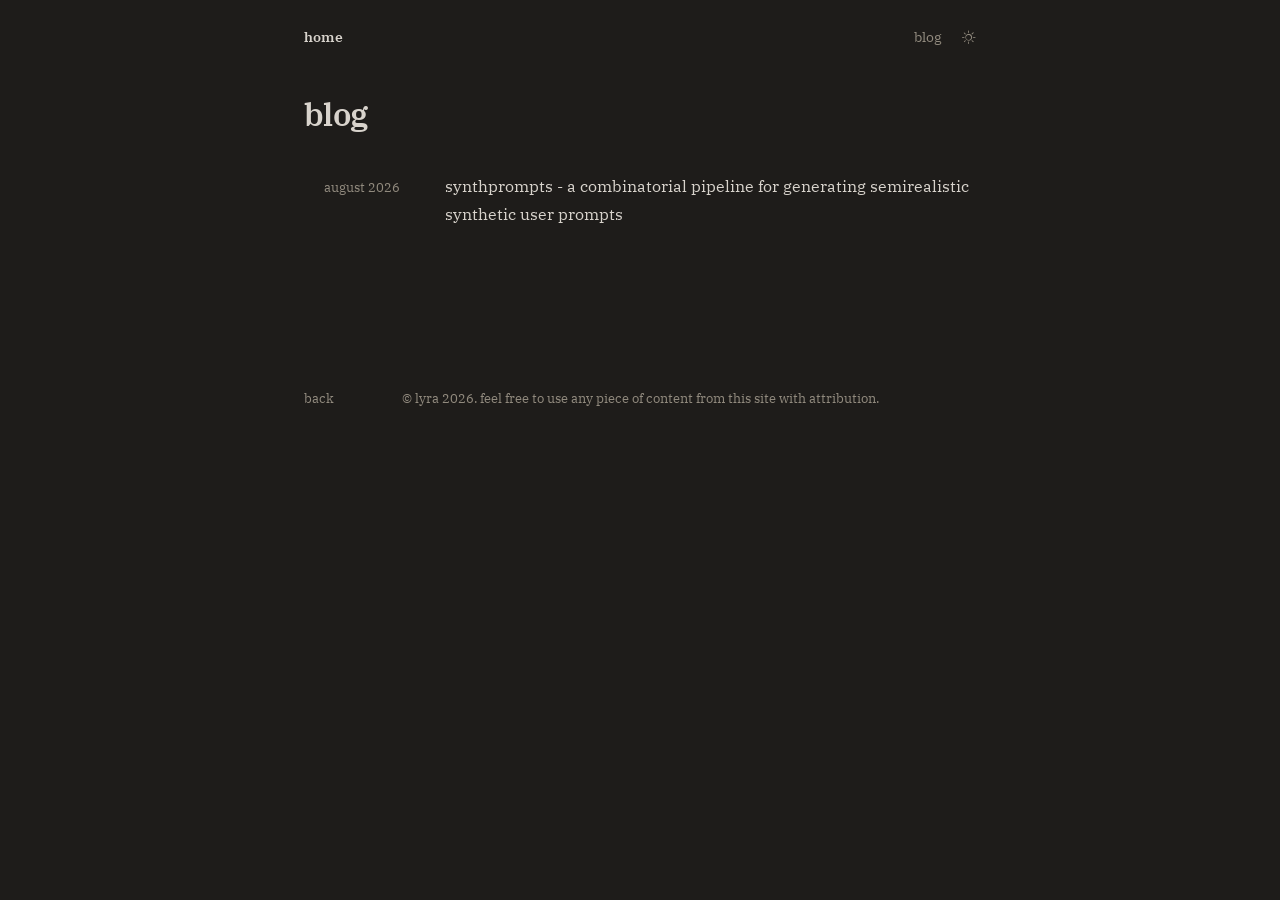
==== blog/index.html @ 7fa39a7b "clean urls: /blog/<slug>/ folders with self-locating post template, blog.html redirects legacy links" ====
<!DOCTYPE html>
<html lang="en">
<head>
    <meta charset="UTF-8">
    <meta name="viewport" content="width=device-width, initial-scale=1.0">
    <title>blog — lyra</title>
    <link rel="icon" href="data:image/svg+xml,<svg xmlns='http://www.w3.org/2000/svg' viewBox='0 0 16 16'><circle cx='8' cy='8' r='6' fill='%238a9e78'/></svg>">
    <link rel="preconnect" href="https://fonts.googleapis.com">
    <link rel="preconnect" href="https://fonts.gstatic.com" crossorigin>
    <link href="https://fonts.googleapis.com/css2?family=IBM+Plex+Serif:ital,wght@0,400;0,500;0,600;1,400&display=swap" rel="stylesheet">
    <link rel="stylesheet" href="/style.css">
    <link rel="stylesheet" href="https://cdn.jsdelivr.net/npm/bootstrap-icons@1.13.1/font/bootstrap-icons.min.css">
    <script>
    if (localStorage.getItem('theme') !== 'light') document.documentElement.classList.add('dark');
    </script>
</head>
<body>
    <nav class="topnav">
        <a href="/" class="nav-home">home</a>
        <a href="/blog/">blog</a>
        <button class="theme-toggle" id="theme-toggle"><i class="bi bi-moon"></i></button>
    </nav>

    <article class="post" id="post">
        <noscript>this page needs javascript to render the post list.</noscript>
    </article>

    <footer class="blog-footer">
        <a href="/" class="back-link">back</a>
        <span>&copy; lyra 2026. feel free to use any piece of content from this site with attribution.</span>
        <span class="footer-spacer"></span>
    </footer>

    <script>
    (async function () {
        const el = document.getElementById('post');
        try {
            const res = await fetch('/posts/index.json');
            const posts = await res.json();
            el.innerHTML = '<h1>blog</h1>'
                + (posts.length ? '' : '<p class="post-error">nothing here yet.</p>')
                + '<ul class="post-list">' + posts.map(function (p) {
                    return '<li>'
                        + (p.date ? '<span class="post-list-date">' + p.date + '</span>' : '<span class="post-list-date"></span>')
                        + '<a href="/blog/' + p.slug + '/">' + p.title + '</a>'
                        + '</li>';
                }).join('') + '</ul>';
        } catch (e) {
            el.innerHTML = '<p class="post-error">couldn\'t load post list.</p>';
        }
    })();

    (function () {
        const btn = document.getElementById('theme-toggle');
        function apply(dark) {
            document.documentElement.classList.toggle('dark', dark);
            btn.innerHTML = dark ? '<i class="bi bi-sun"></i>' : '<i class="bi bi-moon"></i>';
            localStorage.setItem('theme', dark ? 'dark' : 'light');
        }
        apply(document.documentElement.classList.contains('dark'));
        btn.addEventListener('click', function () {
            apply(!document.documentElement.classList.contains('dark'));
        });
    })();
    </script>
</body>
</html>
---- style.css ----
/* one stylesheet for the whole site — home + blog */

:root {
    --bg: #f0ebe3;
    --text: #2a2724;
    --muted: #7a7368;
    --accent: #8a9e78;
    --card-bg: #e8e2d8;
    --border: rgba(100, 90, 70, 0.15);
    --code-surface: #faf8f5;
    --scrollbar-thumb: rgba(42, 39, 36, 0.18);
}

html.dark {
    --bg: #1e1c1a;
    --text: #d8d3cc;
    --muted: #918a7e;
    --accent: #8a9e78;
    --card-bg: #2a2825;
    --border: rgba(200, 190, 170, 0.12);
    --code-surface: #252320;
    --scrollbar-thumb: rgba(216, 211, 204, 0.2);
}

* { margin: 0; padding: 0; box-sizing: border-box; }

body {
    font-family: 'IBM Plex Serif', Georgia, serif;
    background: var(--bg);
    color: var(--text);
    -webkit-font-smoothing: antialiased;
}

/* ---------- home ---------- */

.page {
    width: 100%;
    max-width: 680px;
    margin: 0 auto;
    padding: 96px 32px 0;
}

.bio {
    margin-bottom: 56px;
}

.bio h1 {
    font-size: 2.5rem;
    font-weight: 600;
    letter-spacing: -0.03em;
    line-height: 1;
    margin-bottom: 26px;
}

.bio p {
    font-size: 1rem;
    line-height: 1.65;
    color: var(--muted);
    max-width: 520px;
    margin-bottom: 16px;
}

.links {
    display: flex;
    gap: 18px;
}

.links a,
.links .discord-copy {
    color: var(--muted);
    text-decoration: none;
    font-size: 0.85rem;
    display: flex;
    align-items: center;
    gap: 5px;
    background: none;
    border: none;
    font-family: inherit;
    cursor: pointer;
    padding: 0;
}

.links a:hover,
.links .discord-copy:hover {
    color: var(--text);
}

.links i {
    font-size: 0.9rem;
}

.links .hf {
    font-size: 0.85rem;
    line-height: 1;
}

/* home sections: writing + projects */
.writing,
.projects {
    margin-bottom: 48px;
}

/* loom sections: h2 as root node, list items as branches.
   negative left margin hangs the root/branches into the page gutter
   so the list text lines up with the rest of the content column */
.loom {
    display: flex;
    align-items: center;
    margin-left: clamp(-50px, calc((648px - 100vw) / 2), 0px);
}

.loom h2 {
    max-width: 140px;
    margin-bottom: 0;
    flex-shrink: 0;
    text-align: right;
    line-height: 1.45;
}

.loom .loom-lines {
    display: block;
    flex-shrink: 0;
    margin: 0 4px;
}

.loom .loom-lines path {
    fill: none;
    stroke: var(--accent);
    stroke-width: 1.2;
    opacity: 0.5;
}

.loom .index-list {
    flex: 1;
    min-width: 0;
}


.page h2 {
    font-size: 1.05rem;
    font-weight: 600;
    margin-bottom: 14px;
}

.index-list {
    list-style: none;
}

.index-list li {
    font-size: 0.95rem;
    line-height: 1.6;
    padding: 5px 0;
}

.index-list a {
    color: var(--text);
    text-decoration: underline;
    text-decoration-color: var(--border);
    text-underline-offset: 3px;
}

.index-list a:hover {
    text-decoration-color: var(--text);
}

.index-list .desc {
    color: var(--muted);
}

.writing .index-list li {
    display: flex;
    gap: 14px;
    align-items: baseline;
}

.index-list .date {
    color: var(--muted);
    font-size: 0.82rem;
    min-width: 7.5em;
    flex-shrink: 0;
}

.more {
    margin-top: 14px;
    font-size: 0.85rem;
}

.more a {
    color: var(--muted);
    text-decoration: none;
}

.more a:hover {
    color: var(--text);
}

/* ---------- shared chrome ---------- */

.theme-toggle {
    background: none;
    border: none;
    color: var(--muted);
    font-family: inherit;
    font-size: 0.9rem;
    cursor: pointer;
    padding: 0;
}

.page ~ .theme-toggle,
body > .theme-toggle {
    position: fixed;
    top: 28px;
    right: 28px;
}

.theme-toggle:hover { color: var(--text); }

.footer {
    max-width: 680px;
    margin: 72px auto 0;
    padding: 24px 32px 48px;
    text-align: center;
    font-size: 0.8rem;
    color: var(--muted);
}

/* ---------- blog ---------- */

.topnav {
    max-width: 720px;
    margin: 0 auto;
    width: 100%;
    padding: 28px 24px 0;
    display: flex;
    gap: 20px;
    align-items: baseline;
}

.topnav a {
    color: var(--muted);
    text-decoration: none;
    font-size: 0.85rem;
    transition: color 0.15s;
}

.topnav a:hover { color: var(--text); }

.topnav .theme-toggle {
    position: static;
    font-size: 0.85rem;
}

.nav-home {
    font-weight: 600;
    color: var(--text) !important;
    margin-right: auto;
}

.post {
    width: 100%;
    max-width: 720px;
    margin: 0 auto;
    padding: 48px 24px 96px;
}

.post-error {
    color: var(--muted);
    font-style: italic;
}

.post h1 {
    font-size: 2rem;
    font-weight: 600;
    letter-spacing: -0.02em;
    line-height: 1.25;
    margin-bottom: 24px;
}

.post p {
    font-size: 1.02rem;
    line-height: 1.72;
    margin-bottom: 20px;
}

.post a {
    color: var(--text);
    text-decoration: underline;
    text-decoration-color: var(--border);
    text-underline-offset: 3px;
    transition: text-decoration-color 0.15s;
}

.post a:hover {
    text-decoration-color: var(--text);
}

.post h2 {
    font-size: 1.3rem;
    font-weight: 600;
    margin-top: 40px;
    margin-bottom: 22px;
    letter-spacing: -0.01em;
}

.post h3 {
    font-size: 1.12rem;
    font-weight: 600;
    margin-top: 36px;
    margin-bottom: 18px;
}

.post h4 {
    font-size: 1.02rem;
    font-weight: 600;
    margin-top: 32px;
    margin-bottom: 16px;
}

.post ul,
.post ol {
    margin-bottom: 20px;
    padding-left: 20px;
    list-style-position: inside;
}

.post li {
    font-size: 1.02rem;
    line-height: 1.72;
    margin-bottom: 8px;
}

.post li::marker {
    color: var(--muted);
}

.post li p {
    display: inline;
}

.post img {
    max-width: 100%;
    border-radius: 6px;
    margin: 8px 0;
}

.post code {
    font-family: 'IBM Plex Mono', monospace;
    background: var(--code-surface);
    padding: 2px 6px;
    border-radius: 3px;
    font-size: 0.88em;
}

.post h2 + pre,
.post h3 + pre {
    margin-top: 8px;
}

.post pre {
    background: var(--code-surface);
    border-radius: 6px;
    box-shadow: 0 0 0 1px rgba(138, 158, 120, 0.12);
    padding: 20px 24px;
    margin-bottom: 20px;
    overflow-x: auto;
    line-height: 1.55;
}

.post pre code,
.post pre code.hljs {
    background: none;
    padding: 0;
    border-radius: 0;
    font-size: 0.85rem;
}

.post table {
    width: 100%;
    border-collapse: collapse;
    margin-bottom: 24px;
    font-size: 0.92rem;
    line-height: 1.5;
}

.post th {
    text-align: left;
    font-weight: 600;
    padding: 10px 14px;
    border-bottom: 2px solid var(--border);
}

.post td {
    padding: 10px 14px;
    border-bottom: 1px solid var(--border);
    vertical-align: top;
}

.post tr:last-child td {
    border-bottom: none;
}

.post hr {
    border: none;
    border-top: 1px solid var(--border);
    margin: 32px 0;
}

.post blockquote {
    border-left: 3px solid var(--accent);
    padding: 4px 0 4px 20px;
    margin: 28px 0;
}

.post blockquote p {
    color: var(--muted);
    font-size: 1rem;
    margin-bottom: 0;
}

.post blockquote p + p {
    margin-top: 12px;
}

figure {
    margin: 32px 0;
}

figcaption {
    font-size: 0.8rem;
    color: var(--muted);
    line-height: 1.5;
    margin-top: 10px;
}

/* post list on blog.html */
.post-list {
    list-style: none;
    padding: 0;
    margin-top: 24px;
}

.post-list li {
    padding: 14px 0;
    display: flex;
    align-items: baseline;
    gap: 16px;
}

.post-list a {
    color: var(--text);
    text-decoration: none;
    font-size: 1.02rem;
}

.post-list a:hover {
    text-decoration: underline;
    text-decoration-color: var(--border);
    text-underline-offset: 3px;
    transition: none;
}

.post-list-date {
    color: var(--muted);
    font-size: 0.82rem;
    flex-shrink: 0;
    min-width: 8em;
}

.blog-footer {
    max-width: 720px;
    width: 100%;
    margin: 0 auto;
    padding: 32px 24px 56px;
    display: flex;
    justify-content: space-between;
    align-items: baseline;
    font-size: 0.8rem;
    color: var(--muted);
}

.blog-footer .back-link,
.blog-footer .footer-spacer {
    flex: 1;
}

.blog-footer .back-link {
    color: var(--muted);
    text-decoration: none;
    font-size: 0.8rem;
}

.blog-footer .footer-spacer {
    text-align: right;
}

.blog-footer .back-link:hover {
    color: var(--text);
}

/* ---------- scrollbar ---------- */

* {
    scrollbar-width: thin;
    scrollbar-color: var(--scrollbar-thumb) transparent;
}

*::-webkit-scrollbar {
    width: 6px;
    height: 6px;
}

*::-webkit-scrollbar-track {
    background: transparent;
}

*::-webkit-scrollbar-thumb {
    background: var(--scrollbar-thumb);
    border-radius: 3px;
}

*::-webkit-scrollbar-thumb:hover {
    background: var(--muted);
}

/* ---------- mobile ---------- */

@media (max-width: 560px) {
    .loom { display: block; }
    .loom h2 { max-width: none; margin-bottom: 14px; text-align: left; }
    .loom .loom-lines { display: none; }
}

@media (max-width: 500px) {
    .page { padding: 64px 20px 36px; }
    .bio h1 { font-size: 2.2rem; }
    .index-list .date { min-width: 5.5em; }
    .footer { padding: 24px 20px 40px; }
}
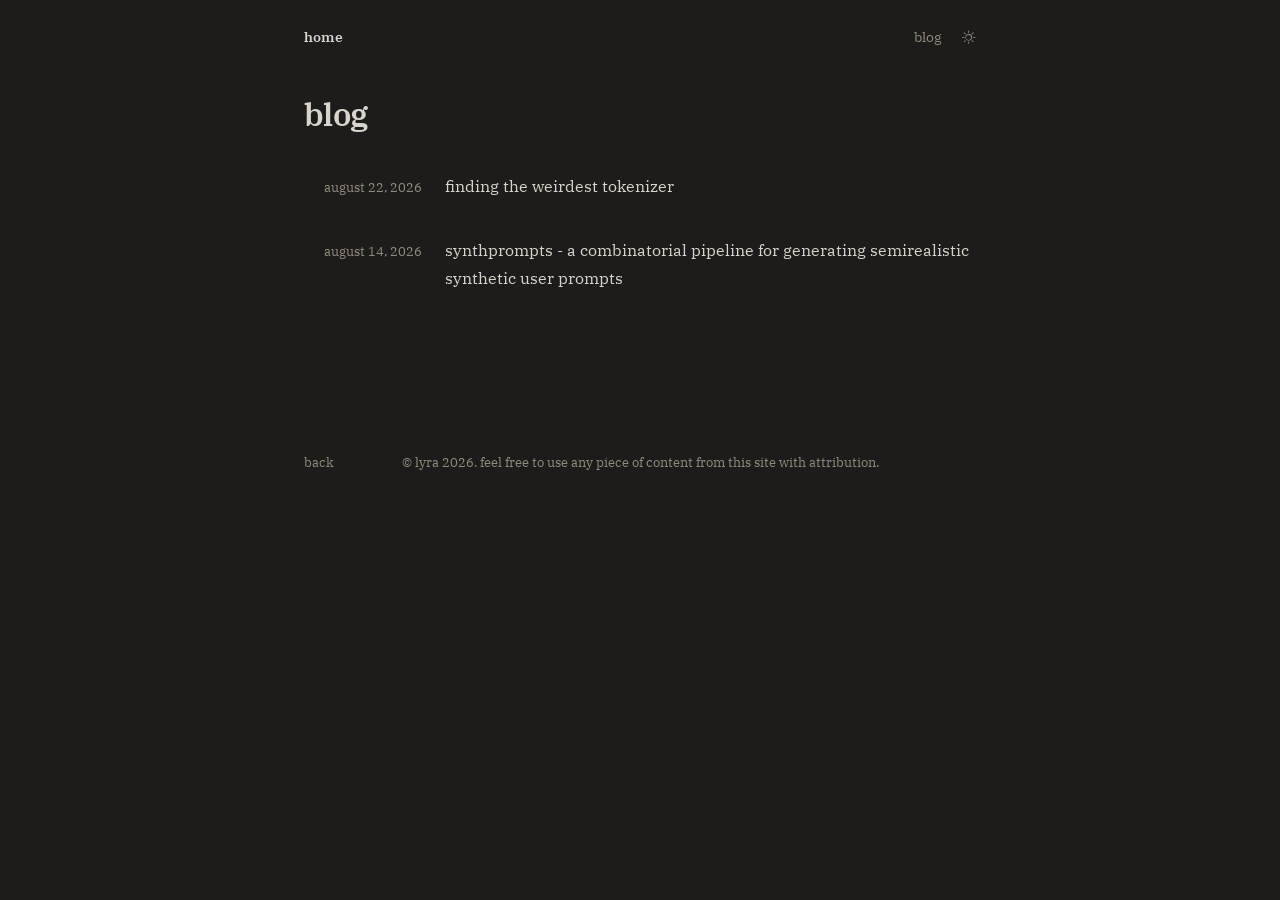
==== commit fb55e4f3: "rss feed (gen_feed.py -> feed.xml, autodiscovery links), day-precision post dates Co-Authored-By: Cl" ====
--- a/blog/index.html
+++ b/blog/index.html
@@ -8,6 +8,7 @@
     <link rel="preconnect" href="https://fonts.googleapis.com">
     <link rel="preconnect" href="https://fonts.gstatic.com" crossorigin>
     <link href="https://fonts.googleapis.com/css2?family=IBM+Plex+Serif:ital,wght@0,400;0,500;0,600;1,400&display=swap" rel="stylesheet">
+    <link rel="alternate" type="application/rss+xml" title="lyra" href="/feed.xml">
     <link rel="stylesheet" href="/style.css">
     <link rel="stylesheet" href="https://cdn.jsdelivr.net/npm/bootstrap-icons@1.13.1/font/bootstrap-icons.min.css">
     <script>
--- a/style.css
+++ b/style.css
@@ -24,6 +24,11 @@
 
 * { margin: 0; padding: 0; box-sizing: border-box; }
 
+/* dark mode: default selection is too light for the light text — same blue, darkened */
+html.dark ::selection {
+    background: rgba(70, 140, 220, 0.42);
+}
+
 body {
     font-family: 'IBM Plex Serif', Georgia, serif;
     background: var(--bg);
@@ -55,8 +60,7 @@
 .bio p {
     font-size: 1rem;
     line-height: 1.65;
-    color: var(--muted);
-    max-width: 520px;
+    color: var(--text);
     margin-bottom: 16px;
 }
 
@@ -524,6 +528,13 @@
 
 /* ---------- mobile ---------- */
 
+@media (max-width: 600px) {
+    .post h1 { font-size: 1.5rem; }
+    .post h2 { font-size: 1.15rem; margin-top: 32px; margin-bottom: 16px; }
+    .post h3 { font-size: 1.05rem; }
+    .post h4 { font-size: 1rem; }
+}
+
 @media (max-width: 560px) {
     .loom { display: block; }
     .loom h2 { max-width: none; margin-bottom: 14px; text-align: left; }
@@ -532,7 +543,7 @@
 
 @media (max-width: 500px) {
     .page { padding: 64px 20px 36px; }
-    .bio h1 { font-size: 2.2rem; }
+    .bio h1 { font-size: 2rem; }
     .index-list .date { min-width: 5.5em; }
     .footer { padding: 24px 20px 40px; }
 }
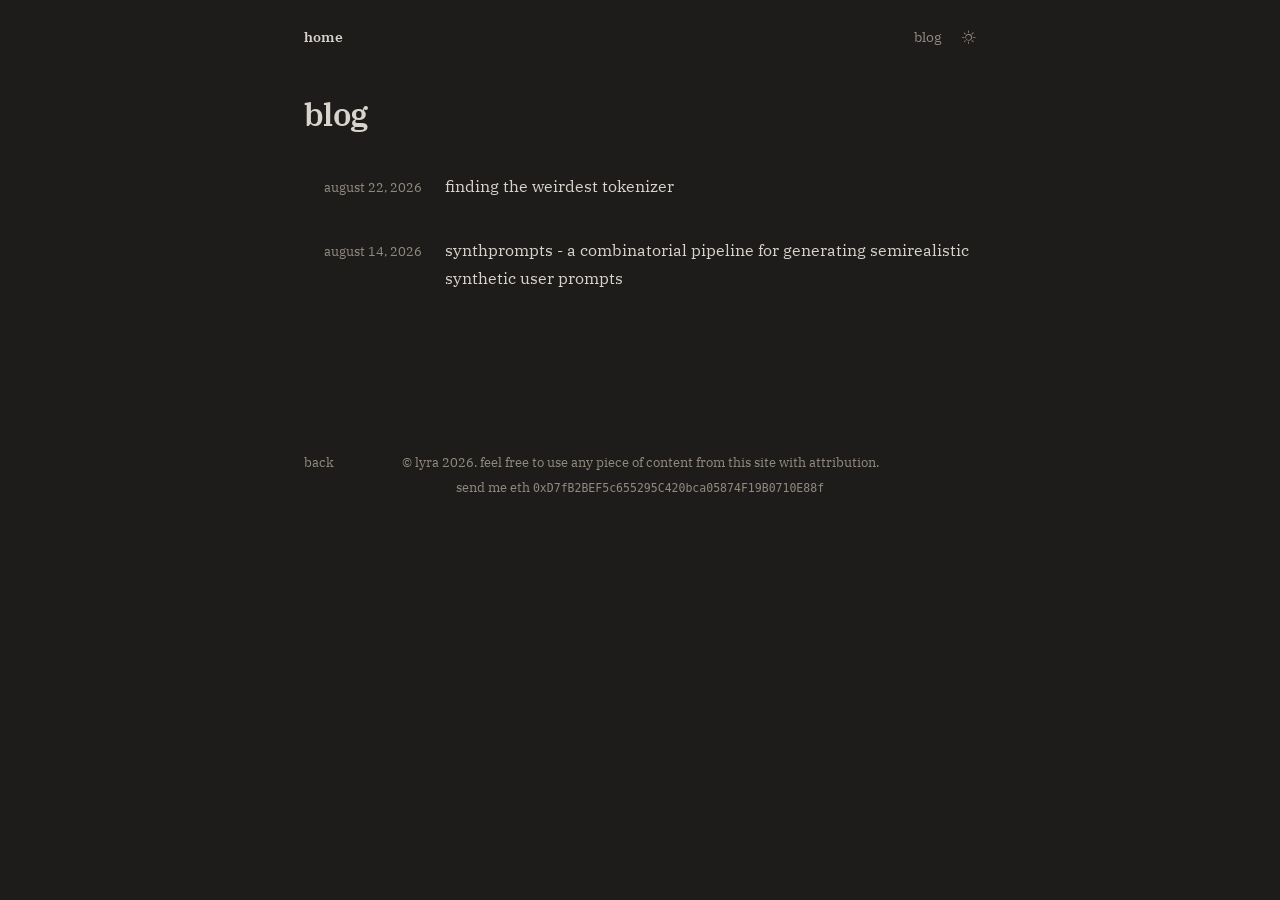
==== commit 4f714d05: "footer: eth address line with click-to-copy, all pages Co-Authored-By: Claude Fable 5 <noreply@anthr" ====
--- a/blog/index.html
+++ b/blog/index.html
@@ -28,7 +28,10 @@
 
     <footer class="blog-footer">
         <a href="/" class="back-link">back</a>
-        <span>&copy; lyra 2026. feel free to use any piece of content from this site with attribution.</span>
+        <span class="footer-center">
+            <span>&copy; lyra 2026. feel free to use any piece of content from this site with attribution.</span>
+            <span class="eth">send me eth <code title="click to copy">0xD7fB2BEF5c655295C420bca05874F19B0710E88f</code></span>
+        </span>
         <span class="footer-spacer"></span>
     </footer>
 
@@ -64,5 +67,16 @@
         });
     })();
     </script>
+    <script>
+    document.querySelectorAll('.eth code').forEach(function (c) {
+        c.addEventListener('click', function () {
+            var addr = c.textContent;
+            navigator.clipboard.writeText(addr).then(function () {
+                c.textContent = 'copied';
+                setTimeout(function () { c.textContent = addr; }, 1200);
+            });
+        });
+    });
+    </script>
 </body>
 </html>
--- a/style.css
+++ b/style.css
@@ -113,7 +113,9 @@
     margin-left: clamp(-50px, calc((648px - 100vw) / 2), 0px);
 }
 
-.loom h2 {
+/* .page .loom to outrank .page h2's margin-bottom - flex centers the margin
+   box, so any stray bottom margin shifts the text off the branch root */
+.page .loom h2 {
     max-width: 140px;
     margin-bottom: 0;
     flex-shrink: 0;
@@ -226,6 +228,25 @@
     text-align: center;
     font-size: 0.8rem;
     color: var(--muted);
+}
+
+.eth {
+    display: block;
+    margin-top: 8px;
+}
+
+.eth code {
+    font-family: 'IBM Plex Mono', Consolas, monospace;
+    font-size: 0.72rem;
+    cursor: pointer;
+}
+
+.eth code:hover {
+    color: var(--text);
+}
+
+.blog-footer .footer-center {
+    text-align: center;
 }
 
 /* ---------- blog ---------- */
@@ -537,7 +558,7 @@
 
 @media (max-width: 560px) {
     .loom { display: block; }
-    .loom h2 { max-width: none; margin-bottom: 14px; text-align: left; }
+    .page .loom h2 { max-width: none; margin-bottom: 14px; text-align: left; }
     .loom .loom-lines { display: none; }
 }
 
